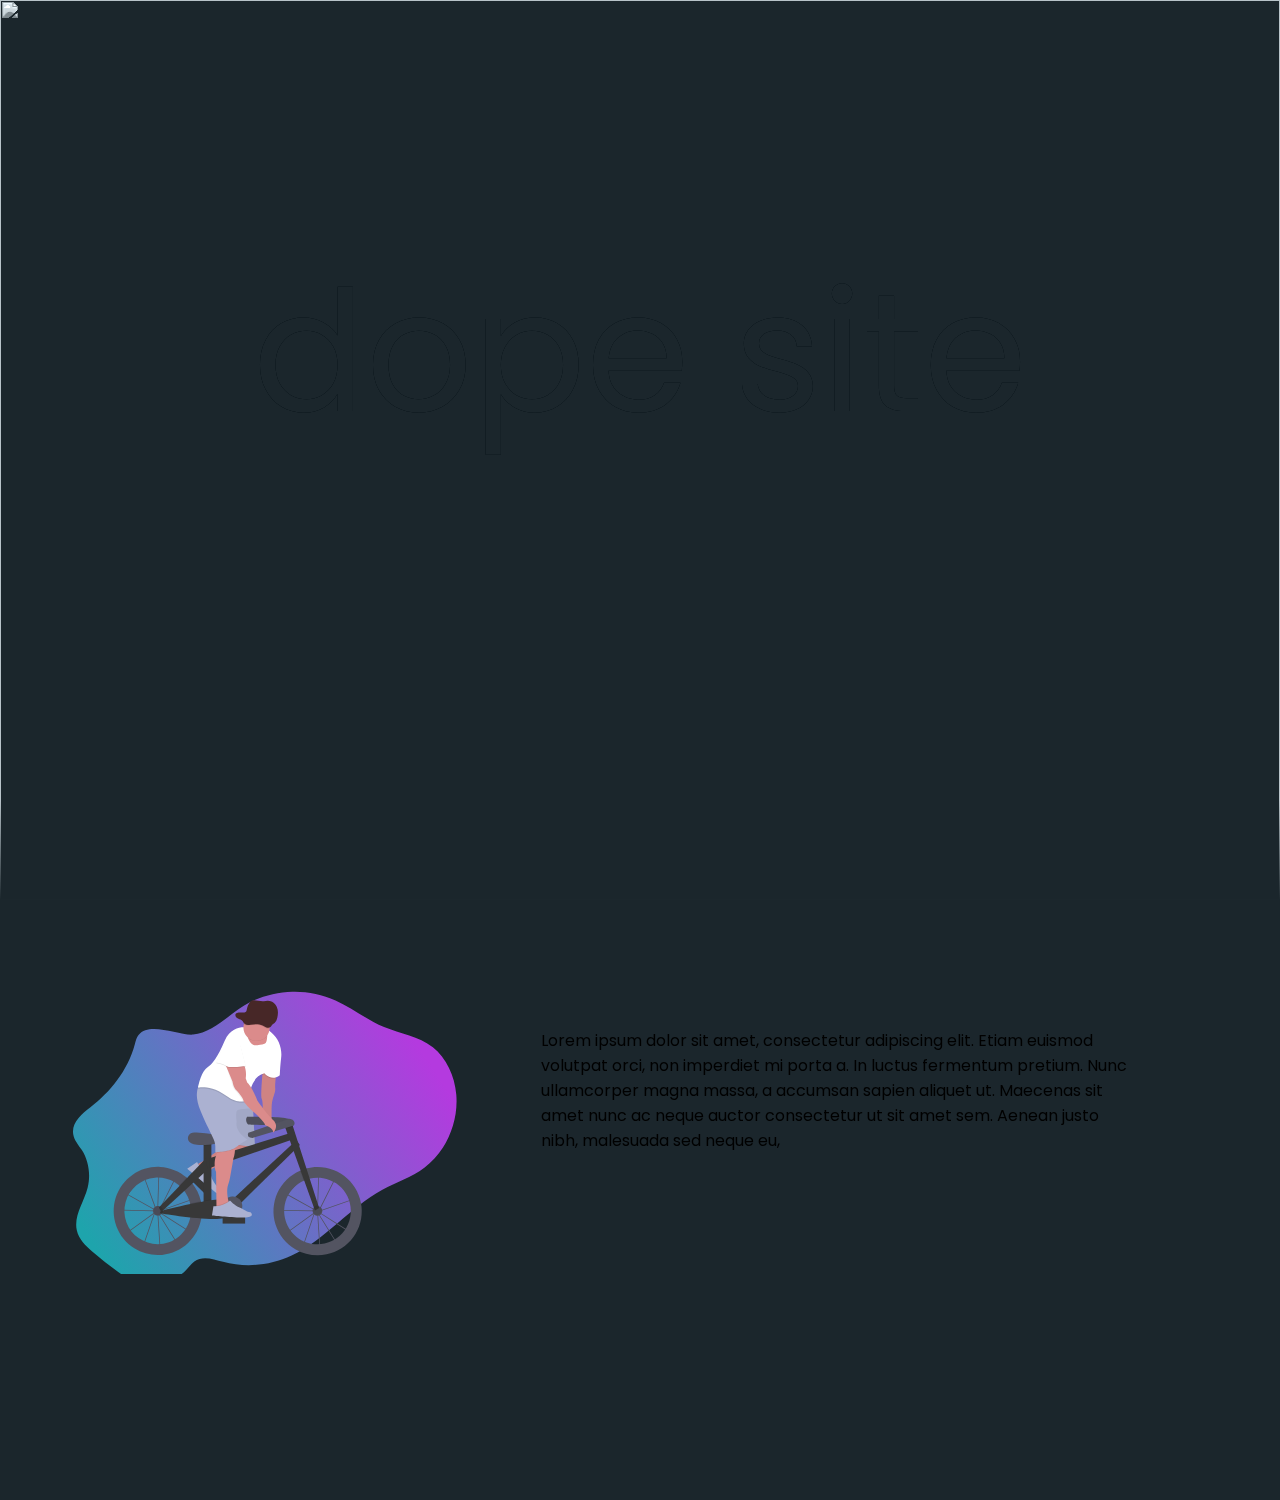
==== index.html @ 6557614a "inital" ====
<!DOCTYPE html>
<html lang="en">
<head>
    <meta charset="UTF-8">
    <meta name="viewport" content="width=device-width, initial-scale=1.0">
    <link rel="stylesheet" href="./css/style.css">
    <title>Document</title>
</head>
<body>
    <header>
        <section class="dope">
            <img src="./images/bg.jpg" alt="" class="src" id="bg">
            <img src="./images/moon.png" alt="" class="src" id="moon">
            <img src="./images/mountain.png" alt="" class="src" id="mountain">
            <img src="./images/road.png" alt="" class="src" id="road">
                <svg 
    id="logo"
    width="60%" 
    height="20%" 
    viewBox="0 0 586 137" 
    fill=""
    xmlns="http://www.w3.org/2000/svg">
        <mask id="path-1-outside-1" maskUnits="userSpaceOnUse" x="0" y="0" width="586" height="137">
        <rect fill="white" width="586" height="137"/>
        <path d="M3 65.2282C3 58.0431 4.44636 51.7561 7.33908 46.3673C10.2318 40.8929 14.188 36.6588 19.2077 33.665C24.3125 30.6712 30.0129 29.1743 36.3088 29.1743C41.7539 29.1743 46.8162 30.4574 51.4956 33.0235C56.175 35.5041 59.7484 38.7973 62.2157 42.903V5.69442H73.9567V100.641H62.2157V87.4251C59.9185 91.6164 56.5153 95.0806 52.0061 97.8178C47.4968 100.469 42.2219 101.795 36.1812 101.795C29.9704 101.795 24.3125 100.256 19.2077 97.1763C14.188 94.097 10.2318 89.7773 7.33908 84.2174C4.44636 78.6575 3 72.3278 3 65.2282ZM62.2157 65.3565C62.2157 60.0532 61.1522 55.4342 59.0252 51.4995C56.8982 47.5648 54.0055 44.571 50.347 42.5181C46.7737 40.3797 42.8174 39.3105 38.4784 39.3105C34.1393 39.3105 30.1831 40.3369 26.6097 42.3898C23.0363 44.4427 20.1862 47.4365 18.0592 51.3712C15.9322 55.3059 14.8687 59.9249 14.8687 65.2282C14.8687 70.617 15.9322 75.3216 18.0592 79.3418C20.1862 83.2765 23.0363 86.3131 26.6097 88.4515C30.1831 90.5044 34.1393 91.5309 38.4784 91.5309C42.8174 91.5309 46.7737 90.5044 50.347 88.4515C54.0055 86.3131 56.8982 83.2765 59.0252 79.3418C61.1522 75.3216 62.2157 70.6598 62.2157 65.3565Z"/>
        <path d="M124.083 101.795C117.532 101.795 111.577 100.298 106.217 97.3046C100.942 94.3108 96.7728 90.0767 93.7099 84.6024C90.7321 79.0424 89.2432 72.6272 89.2432 65.3565C89.2432 58.1714 90.7746 51.8417 93.8375 46.3673C96.9855 40.8074 101.239 36.5733 106.6 33.665C111.96 30.6712 117.958 29.1743 124.594 29.1743C131.23 29.1743 137.228 30.6712 142.588 33.665C147.948 36.5733 152.16 40.7646 155.223 46.239C158.371 51.7134 159.945 58.0859 159.945 65.3565C159.945 72.6272 158.328 79.0424 155.095 84.6024C151.947 90.0767 147.651 94.3108 142.205 97.3046C136.76 100.298 130.72 101.795 124.083 101.795ZM124.083 91.5309C128.252 91.5309 132.166 90.5472 135.824 88.5798C139.483 86.6125 142.418 83.6615 144.63 79.7267C146.927 75.792 148.076 71.002 148.076 65.3565C148.076 59.7111 146.97 54.921 144.758 50.9863C142.546 47.0516 139.653 44.1433 136.08 42.2615C132.506 40.2942 128.635 39.3105 124.466 39.3105C120.212 39.3105 116.299 40.2942 112.725 42.2615C109.237 44.1433 106.429 47.0516 104.302 50.9863C102.175 54.921 101.112 59.7111 101.112 65.3565C101.112 71.0875 102.133 75.9203 104.175 79.855C106.302 83.7898 109.109 86.7408 112.598 88.7081C116.086 90.5899 119.915 91.5309 124.083 91.5309Z"/>
        <path d="M186.828 43.288C189.125 39.2677 192.528 35.9318 197.037 33.2801C201.632 30.5429 206.949 29.1743 212.99 29.1743C219.201 29.1743 224.816 30.6712 229.836 33.665C234.94 36.6588 238.939 40.8929 241.832 46.3673C244.725 51.7561 246.171 58.0431 246.171 65.2282C246.171 72.3278 244.725 78.6575 241.832 84.2174C238.939 89.7773 234.94 94.097 229.836 97.1763C224.816 100.256 219.201 101.795 212.99 101.795C207.034 101.795 201.759 100.469 197.165 97.8178C192.656 95.0806 189.21 91.7019 186.828 87.6817V134H175.214V30.3291H186.828V43.288ZM234.302 65.2282C234.302 59.9249 233.239 55.3059 231.112 51.3712C228.985 47.4365 226.092 44.4427 222.434 42.3898C218.86 40.3369 214.904 39.3105 210.565 39.3105C206.311 39.3105 202.355 40.3797 198.696 42.5181C195.123 44.571 192.23 47.6076 190.018 51.6278C187.891 55.5625 186.828 60.1388 186.828 65.3565C186.828 70.6598 187.891 75.3216 190.018 79.3418C192.23 83.2765 195.123 86.3131 198.696 88.4515C202.355 90.5044 206.311 91.5309 210.565 91.5309C214.904 91.5309 218.86 90.5044 222.434 88.4515C226.092 86.3131 228.985 83.2765 231.112 79.3418C233.239 75.3216 234.302 70.617 234.302 65.2282Z"/>
        <path d="M325.267 62.7904C325.267 65.0144 325.14 67.3666 324.885 69.8472H268.987C269.412 76.7757 271.752 82.2073 276.006 86.142C280.345 89.9912 285.578 91.9158 291.703 91.9158C296.723 91.9158 300.892 90.761 304.21 88.4515C307.613 86.0565 309.996 82.8916 311.357 78.9569H323.864C321.992 85.7143 318.248 91.2315 312.633 95.5083C307.018 99.6996 300.041 101.795 291.703 101.795C285.067 101.795 279.112 100.298 273.837 97.3046C268.647 94.3108 264.563 90.0767 261.585 84.6024C258.607 79.0424 257.118 72.6272 257.118 65.3565C257.118 58.0859 258.565 51.7134 261.457 46.239C264.35 40.7646 268.391 36.5733 273.581 33.665C278.856 30.6712 284.897 29.1743 291.703 29.1743C298.34 29.1743 304.21 30.6285 309.315 33.5367C314.42 36.445 318.333 40.4652 321.056 45.5975C323.864 50.6441 325.267 56.3751 325.267 62.7904ZM313.271 60.3526C313.271 55.9047 312.293 52.0983 310.336 48.9334C308.379 45.683 305.699 43.2452 302.296 41.62C298.978 39.9092 295.277 39.0539 291.193 39.0539C285.322 39.0539 280.303 40.9357 276.134 44.6993C272.05 48.4629 269.71 53.6807 269.115 60.3526H313.271Z"/>
        <path d="M399.379 101.795C394.019 101.795 389.212 100.897 384.958 99.1009C380.704 97.2191 377.343 94.653 374.876 91.4026C372.408 88.0666 371.047 84.2602 370.792 79.9833H382.788C383.128 83.4904 384.745 86.3559 387.638 88.5798C390.615 90.8038 394.487 91.9158 399.251 91.9158C403.675 91.9158 407.164 90.9321 409.716 88.9647C412.268 86.9974 413.545 84.5168 413.545 81.523C413.545 78.4437 412.183 76.177 409.461 74.7228C406.738 73.1832 402.527 71.6863 396.826 70.2321C391.636 68.8635 387.382 67.4949 384.064 66.1263C380.831 64.6722 378.024 62.5766 375.641 59.8394C373.344 57.0166 372.196 53.3386 372.196 48.8051C372.196 45.2125 373.259 41.9194 375.386 38.9256C377.513 35.9318 380.534 33.5795 384.447 31.8688C388.361 30.0725 392.828 29.1743 397.847 29.1743C405.59 29.1743 411.843 31.1417 416.607 35.0764C421.372 39.0111 423.924 44.3999 424.265 51.2429H412.651C412.396 47.5648 410.907 44.6138 408.184 42.3898C405.547 40.1658 401.974 39.0539 397.464 39.0539C393.295 39.0539 389.977 39.952 387.51 41.7483C385.043 43.5446 383.809 45.8968 383.809 48.8051C383.809 51.1146 384.532 53.0392 385.979 54.5788C387.51 56.033 389.382 57.2305 391.594 58.1714C393.891 59.0268 397.039 60.0104 401.038 61.1224C406.057 62.491 410.141 63.8596 413.289 65.2282C416.437 66.5113 419.117 68.4786 421.329 71.1303C423.627 73.7819 424.818 77.2462 424.903 81.523C424.903 85.3722 423.839 88.8364 421.712 91.9158C419.585 94.9951 416.565 97.4329 412.651 99.2292C408.823 100.94 404.398 101.795 399.379 101.795Z"/>
        <path d="M447.295 18.9099C445.083 18.9099 443.211 18.1401 441.68 16.6004C440.148 15.0607 439.383 13.1789 439.383 10.9549C439.383 8.73098 440.148 6.84917 441.68 5.3095C443.211 3.76983 445.083 3 447.295 3C449.422 3 451.209 3.76983 452.655 5.3095C454.187 6.84917 454.952 8.73098 454.952 10.9549C454.952 13.1789 454.187 15.0607 452.655 16.6004C451.209 18.1401 449.422 18.9099 447.295 18.9099ZM452.91 30.3291V100.641H441.297V30.3291H452.91Z"/>
        <path d="M486.869 39.952V81.3947C486.869 84.8162 487.592 87.254 489.039 88.7081C490.485 90.0767 492.995 90.761 496.568 90.761H505.119V100.641H494.654C488.188 100.641 483.338 99.1437 480.105 96.1499C476.872 93.1561 475.256 88.2377 475.256 81.3947V39.952H466.195V30.3291H475.256V12.6229H486.869V30.3291H505.119V39.952H486.869Z"/>
        <path d="M583 62.7904C583 65.0144 582.872 67.3666 582.617 69.8472H526.72C527.145 76.7757 529.485 82.2073 533.739 86.142C538.078 89.9912 543.31 91.9158 549.436 91.9158C554.456 91.9158 558.625 90.761 561.943 88.4515C565.346 86.0565 567.728 82.8916 569.089 78.9569H581.596C579.724 85.7143 575.981 91.2315 570.366 95.5083C564.75 99.6996 557.774 101.795 549.436 101.795C542.8 101.795 536.844 100.298 531.569 97.3046C526.379 94.3108 522.295 90.0767 519.318 84.6024C516.34 79.0424 514.851 72.6272 514.851 65.3565C514.851 58.0859 516.297 51.7134 519.19 46.239C522.083 40.7646 526.124 36.5733 531.314 33.665C536.589 30.6712 542.63 29.1743 549.436 29.1743C556.072 29.1743 561.943 30.6285 567.047 33.5367C572.152 36.445 576.066 40.4652 578.789 45.5975C581.596 50.6441 583 56.3751 583 62.7904ZM571.004 60.3526C571.004 55.9047 570.025 52.0983 568.068 48.9334C566.112 45.683 563.432 43.2452 560.028 41.62C556.71 39.9092 553.009 39.0539 548.925 39.0539C543.055 39.0539 538.035 40.9357 533.866 44.6993C529.782 48.4629 527.443 53.6807 526.847 60.3526H571.004Z"/>
        </mask>
        <path d="M3 65.2282C3 58.0431 4.44636 51.7561 7.33908 46.3673C10.2318 40.8929 14.188 36.6588 19.2077 33.665C24.3125 30.6712 30.0129 29.1743 36.3088 29.1743C41.7539 29.1743 46.8162 30.4574 51.4956 33.0235C56.175 35.5041 59.7484 38.7973 62.2157 42.903V5.69442H73.9567V100.641H62.2157V87.4251C59.9185 91.6164 56.5153 95.0806 52.0061 97.8178C47.4968 100.469 42.2219 101.795 36.1812 101.795C29.9704 101.795 24.3125 100.256 19.2077 97.1763C14.188 94.097 10.2318 89.7773 7.33908 84.2174C4.44636 78.6575 3 72.3278 3 65.2282ZM62.2157 65.3565C62.2157 60.0532 61.1522 55.4342 59.0252 51.4995C56.8982 47.5648 54.0055 44.571 50.347 42.5181C46.7737 40.3797 42.8174 39.3105 38.4784 39.3105C34.1393 39.3105 30.1831 40.3369 26.6097 42.3898C23.0363 44.4427 20.1862 47.4365 18.0592 51.3712C15.9322 55.3059 14.8687 59.9249 14.8687 65.2282C14.8687 70.617 15.9322 75.3216 18.0592 79.3418C20.1862 83.2765 23.0363 86.3131 26.6097 88.4515C30.1831 90.5044 34.1393 91.5309 38.4784 91.5309C42.8174 91.5309 46.7737 90.5044 50.347 88.4515C54.0055 86.3131 56.8982 83.2765 59.0252 79.3418C61.1522 75.3216 62.2157 70.6598 62.2157 65.3565Z" stroke="white" stroke-width="6" mask="url(#path-1-outside-1)"/>
        <path d="M124.083 101.795C117.532 101.795 111.577 100.298 106.217 97.3046C100.942 94.3108 96.7728 90.0767 93.7099 84.6024C90.7321 79.0424 89.2432 72.6272 89.2432 65.3565C89.2432 58.1714 90.7746 51.8417 93.8375 46.3673C96.9855 40.8074 101.239 36.5733 106.6 33.665C111.96 30.6712 117.958 29.1743 124.594 29.1743C131.23 29.1743 137.228 30.6712 142.588 33.665C147.948 36.5733 152.16 40.7646 155.223 46.239C158.371 51.7134 159.945 58.0859 159.945 65.3565C159.945 72.6272 158.328 79.0424 155.095 84.6024C151.947 90.0767 147.651 94.3108 142.205 97.3046C136.76 100.298 130.72 101.795 124.083 101.795ZM124.083 91.5309C128.252 91.5309 132.166 90.5472 135.824 88.5798C139.483 86.6125 142.418 83.6615 144.63 79.7267C146.927 75.792 148.076 71.002 148.076 65.3565C148.076 59.7111 146.97 54.921 144.758 50.9863C142.546 47.0516 139.653 44.1433 136.08 42.2615C132.506 40.2942 128.635 39.3105 124.466 39.3105C120.212 39.3105 116.299 40.2942 112.725 42.2615C109.237 44.1433 106.429 47.0516 104.302 50.9863C102.175 54.921 101.112 59.7111 101.112 65.3565C101.112 71.0875 102.133 75.9203 104.175 79.855C106.302 83.7898 109.109 86.7408 112.598 88.7081C116.086 90.5899 119.915 91.5309 124.083 91.5309Z" stroke="white" stroke-width="6" mask="url(#path-1-outside-1)"/>
        <path d="M186.828 43.288C189.125 39.2677 192.528 35.9318 197.037 33.2801C201.632 30.5429 206.949 29.1743 212.99 29.1743C219.201 29.1743 224.816 30.6712 229.836 33.665C234.94 36.6588 238.939 40.8929 241.832 46.3673C244.725 51.7561 246.171 58.0431 246.171 65.2282C246.171 72.3278 244.725 78.6575 241.832 84.2174C238.939 89.7773 234.94 94.097 229.836 97.1763C224.816 100.256 219.201 101.795 212.99 101.795C207.034 101.795 201.759 100.469 197.165 97.8178C192.656 95.0806 189.21 91.7019 186.828 87.6817V134H175.214V30.3291H186.828V43.288ZM234.302 65.2282C234.302 59.9249 233.239 55.3059 231.112 51.3712C228.985 47.4365 226.092 44.4427 222.434 42.3898C218.86 40.3369 214.904 39.3105 210.565 39.3105C206.311 39.3105 202.355 40.3797 198.696 42.5181C195.123 44.571 192.23 47.6076 190.018 51.6278C187.891 55.5625 186.828 60.1388 186.828 65.3565C186.828 70.6598 187.891 75.3216 190.018 79.3418C192.23 83.2765 195.123 86.3131 198.696 88.4515C202.355 90.5044 206.311 91.5309 210.565 91.5309C214.904 91.5309 218.86 90.5044 222.434 88.4515C226.092 86.3131 228.985 83.2765 231.112 79.3418C233.239 75.3216 234.302 70.617 234.302 65.2282Z" stroke="white" stroke-width="6" mask="url(#path-1-outside-1)"/>
        <path d="M325.267 62.7904C325.267 65.0144 325.14 67.3666 324.885 69.8472H268.987C269.412 76.7757 271.752 82.2073 276.006 86.142C280.345 89.9912 285.578 91.9158 291.703 91.9158C296.723 91.9158 300.892 90.761 304.21 88.4515C307.613 86.0565 309.996 82.8916 311.357 78.9569H323.864C321.992 85.7143 318.248 91.2315 312.633 95.5083C307.018 99.6996 300.041 101.795 291.703 101.795C285.067 101.795 279.112 100.298 273.837 97.3046C268.647 94.3108 264.563 90.0767 261.585 84.6024C258.607 79.0424 257.118 72.6272 257.118 65.3565C257.118 58.0859 258.565 51.7134 261.457 46.239C264.35 40.7646 268.391 36.5733 273.581 33.665C278.856 30.6712 284.897 29.1743 291.703 29.1743C298.34 29.1743 304.21 30.6285 309.315 33.5367C314.42 36.445 318.333 40.4652 321.056 45.5975C323.864 50.6441 325.267 56.3751 325.267 62.7904ZM313.271 60.3526C313.271 55.9047 312.293 52.0983 310.336 48.9334C308.379 45.683 305.699 43.2452 302.296 41.62C298.978 39.9092 295.277 39.0539 291.193 39.0539C285.322 39.0539 280.303 40.9357 276.134 44.6993C272.05 48.4629 269.71 53.6807 269.115 60.3526H313.271Z" stroke="white" stroke-width="6" mask="url(#path-1-outside-1)"/>
        <path d="M399.379 101.795C394.019 101.795 389.212 100.897 384.958 99.1009C380.704 97.2191 377.343 94.653 374.876 91.4026C372.408 88.0666 371.047 84.2602 370.792 79.9833H382.788C383.128 83.4904 384.745 86.3559 387.638 88.5798C390.615 90.8038 394.487 91.9158 399.251 91.9158C403.675 91.9158 407.164 90.9321 409.716 88.9647C412.268 86.9974 413.545 84.5168 413.545 81.523C413.545 78.4437 412.183 76.177 409.461 74.7228C406.738 73.1832 402.527 71.6863 396.826 70.2321C391.636 68.8635 387.382 67.4949 384.064 66.1263C380.831 64.6722 378.024 62.5766 375.641 59.8394C373.344 57.0166 372.196 53.3386 372.196 48.8051C372.196 45.2125 373.259 41.9194 375.386 38.9256C377.513 35.9318 380.534 33.5795 384.447 31.8688C388.361 30.0725 392.828 29.1743 397.847 29.1743C405.59 29.1743 411.843 31.1417 416.607 35.0764C421.372 39.0111 423.924 44.3999 424.265 51.2429H412.651C412.396 47.5648 410.907 44.6138 408.184 42.3898C405.547 40.1658 401.974 39.0539 397.464 39.0539C393.295 39.0539 389.977 39.952 387.51 41.7483C385.043 43.5446 383.809 45.8968 383.809 48.8051C383.809 51.1146 384.532 53.0392 385.979 54.5788C387.51 56.033 389.382 57.2305 391.594 58.1714C393.891 59.0268 397.039 60.0104 401.038 61.1224C406.057 62.491 410.141 63.8596 413.289 65.2282C416.437 66.5113 419.117 68.4786 421.329 71.1303C423.627 73.7819 424.818 77.2462 424.903 81.523C424.903 85.3722 423.839 88.8364 421.712 91.9158C419.585 94.9951 416.565 97.4329 412.651 99.2292C408.823 100.94 404.398 101.795 399.379 101.795Z" stroke="white" stroke-width="6" mask="url(#path-1-outside-1)"/>
        <path d="M447.295 18.9099C445.083 18.9099 443.211 18.1401 441.68 16.6004C440.148 15.0607 439.383 13.1789 439.383 10.9549C439.383 8.73098 440.148 6.84917 441.68 5.3095C443.211 3.76983 445.083 3 447.295 3C449.422 3 451.209 3.76983 452.655 5.3095C454.187 6.84917 454.952 8.73098 454.952 10.9549C454.952 13.1789 454.187 15.0607 452.655 16.6004C451.209 18.1401 449.422 18.9099 447.295 18.9099ZM452.91 30.3291V100.641H441.297V30.3291H452.91Z" stroke="white" stroke-width="6" mask="url(#path-1-outside-1)"/>
        <path d="M486.869 39.952V81.3947C486.869 84.8162 487.592 87.254 489.039 88.7081C490.485 90.0767 492.995 90.761 496.568 90.761H505.119V100.641H494.654C488.188 100.641 483.338 99.1437 480.105 96.1499C476.872 93.1561 475.256 88.2377 475.256 81.3947V39.952H466.195V30.3291H475.256V12.6229H486.869V30.3291H505.119V39.952H486.869Z" stroke="white" stroke-width="6" mask="url(#path-1-outside-1)"/>
        <path d="M583 62.7904C583 65.0144 582.872 67.3666 582.617 69.8472H526.72C527.145 76.7757 529.485 82.2073 533.739 86.142C538.078 89.9912 543.31 91.9158 549.436 91.9158C554.456 91.9158 558.625 90.761 561.943 88.4515C565.346 86.0565 567.728 82.8916 569.089 78.9569H581.596C579.724 85.7143 575.981 91.2315 570.366 95.5083C564.75 99.6996 557.774 101.795 549.436 101.795C542.8 101.795 536.844 100.298 531.569 97.3046C526.379 94.3108 522.295 90.0767 519.318 84.6024C516.34 79.0424 514.851 72.6272 514.851 65.3565C514.851 58.0859 516.297 51.7134 519.19 46.239C522.083 40.7646 526.124 36.5733 531.314 33.665C536.589 30.6712 542.63 29.1743 549.436 29.1743C556.072 29.1743 561.943 30.6285 567.047 33.5367C572.152 36.445 576.066 40.4652 578.789 45.5975C581.596 50.6441 583 56.3751 583 62.7904ZM571.004 60.3526C571.004 55.9047 570.025 52.0983 568.068 48.9334C566.112 45.683 563.432 43.2452 560.028 41.62C556.71 39.9092 553.009 39.0539 548.925 39.0539C543.055 39.0539 538.035 40.9357 533.866 44.6993C529.782 48.4629 527.443 53.6807 526.847 60.3526H571.004Z" stroke="white" stroke-width="6" mask="url(#path-1-outside-1)"/>
                </svg>
        </section>
    </header>
    <main>
    <section class="presentation">

            <div class="pic">
        <svg
        viewBox="0 0 1058 785" 
        fill="none" 
        xmlns="http://www.w3.org/2000/svg"
        id="bike">
            <g id="undraw_Ride_a_bicycle_2yok 1" clip-path="url(#clip0)">
            <path id="background" d="M198.802 146.432C193.322 153.082 191.212 162.432 188.852 171.222C169.852 242.062 123.032 299.042 69.7121 339.742C47.1321 356.982 19.6421 380.102 24.5821 411.012C27.2421 427.612 38.9121 439.832 47.5821 453.352C65.7721 481.662 71.6721 520.142 63.0021 554.032C53.1421 592.592 25.5821 628.572 34.1121 667.562C39.3721 691.562 57.2321 708.642 74.4021 723.322C101.189 746.209 128.829 767.649 157.322 787.642C176.422 801.042 196.742 814.082 219.002 815.782C238.602 817.282 257.802 809.832 276.412 802.482C292.672 796.052 309.342 789.362 322.472 776.482C331.042 768.072 337.872 757.222 347.392 750.342C369.752 734.182 398.472 744.422 424.112 751.342C484.612 767.582 549.362 761.652 606.932 734.602C695.242 693.102 762.552 605.952 848.932 559.192C886.072 539.082 926.472 526.602 960.862 500.702C980.237 485.956 996.887 467.938 1010.06 447.462C1036.06 407.352 1050.12 356.212 1046.06 306.152C1042 256.092 1019.25 207.852 983.522 179.592C945.272 149.342 896.962 143.692 853.442 125.532C808.502 106.772 768.522 74.5322 724.012 54.4022C687.996 38.1588 648.8 30.185 609.3 31.0658C569.8 31.9466 530.998 41.6596 495.742 59.4922C447.302 83.9922 398.202 141.152 344.252 145.492C305.812 148.492 228.822 110.012 198.802 146.432Z" fill="url(#paint0_linear)"/>
            <g id="left-wheel">
            <path id="Vector" d="M255.23 716.99L248.96 619.05L248.83 618.84L242.51 621.04L213.43 705.89L167.18 673.1L240.85 619.69L240.92 619.48L241.34 619.33L246.09 615.88L168.85 572.57L149.93 593.37L152.93 612.87L241.75 614.49V616.49L151.27 614.87L147.85 592.73L173.75 564.27L212.5 519.07L213.19 520.94L221.39 511.94L251.85 517.4V516.19L253.85 516.25V517.76L299.21 525.88L256.92 610.49L250.75 614.96V615.46V616.02L348.55 581.94L336.94 673.15L253.94 620.28L251.02 618.64L299.96 697.52L255.23 716.99ZM251.23 622.65L257.08 714.03L297.13 696.65L251.23 622.65ZM170.65 673.08L212.44 702.71L239.78 622.97L170.65 673.08ZM252.97 617.42L255.06 618.59L335.41 669.79L346.21 584.92L252.97 617.42ZM245.87 610.22L248.38 614.27L248.82 613.95L251.82 519.42L222.08 514.1L213.92 523.1L245.87 610.22ZM170.45 571.16L245.29 613.16L243.99 611.03L212.41 524.76L175.22 565.63L170.45 571.16ZM253.85 519.77L250.85 612.49L255.37 609.21L296.28 527.39L253.85 519.77Z" fill="#535461"/>
            <path id="Vector_2" d="M364.92 589.95C360.91 572.131 352.79 555.495 341.21 541.37C336.911 536.121 332.171 531.25 327.04 526.81C307.314 509.779 282.491 499.779 256.467 498.381C230.443 496.983 204.692 504.265 183.254 519.085C161.816 533.904 145.906 555.422 138.02 580.262C130.134 605.102 130.719 631.857 139.683 656.328C148.647 680.799 165.482 701.601 187.547 715.47C209.612 729.339 235.657 735.488 261.595 732.954C287.533 730.42 311.895 719.345 330.858 701.468C349.822 683.591 362.312 659.923 366.37 634.18C367.314 628.119 367.789 621.994 367.79 615.86C367.797 607.144 366.834 598.454 364.92 589.95ZM249.73 704.3C231.498 704.281 213.714 698.647 198.797 688.164C183.879 677.682 172.552 662.859 166.356 645.712C160.16 628.565 159.395 609.926 164.165 592.329C168.935 574.732 179.009 559.031 193.018 547.361C207.026 535.692 224.288 528.619 242.457 527.106C260.627 525.593 278.821 529.712 294.567 538.904C310.312 548.096 322.845 561.914 330.46 578.48C338.076 595.045 340.405 613.554 337.13 631.49C333.38 651.933 322.58 670.414 306.611 683.718C290.642 697.021 270.514 704.304 249.73 704.3V704.3Z" fill="#535461"/>
            <path id="Vector_3" d="M249.73 628.27C256.805 628.27 262.54 622.535 262.54 615.46C262.54 608.385 256.805 602.65 249.73 602.65C242.655 602.65 236.92 608.385 236.92 615.46C236.92 622.535 242.655 628.27 249.73 628.27Z" fill="#535461"/>
            </g>
            <g id="right-wheel">
            <path id="Vector_4" d="M681.42 717.39L675.16 619.49L675.03 619.28L668.71 621.48L639.62 706.29L593.37 673.49L667.06 620.08L667.13 619.87L667.55 619.72L672.3 616.27L595.06 572.96L576.13 593.76L579.13 613.26L667.93 614.84V616.84L577.45 615.22L574.05 593.11L599.94 564.66L638.66 519.49L639.35 521.36L647.55 512.36L678.09 517.83V516.62L680.09 516.68V518.19L725.45 526.31L683.12 610.96L676.95 615.43V615.93V616.49L774.76 582.41L763.15 673.62L680.15 620.75L677.23 619.11L726.17 698L681.42 717.39ZM677.42 623.05L683.27 714.43L723.32 697.05L677.42 623.05ZM596.85 673.49L638.64 703.12L665.98 623.38L596.85 673.49ZM679.17 617.83L681.26 619L761.61 670.2L772.41 585.33L679.17 617.83ZM672.07 610.63L674.58 614.68L675.02 614.36L678.02 519.83L648.28 514.49L640.12 523.49L672.07 610.63ZM596.68 571.58L671.52 613.58L670.22 611.45L638.64 525.18L601.44 566.06L596.68 571.58ZM680.05 520.19L677.05 612.88L681.57 609.6L722.48 527.78L680.05 520.19Z" fill="#535461"/>
            <path id="Vector_5" d="M676.33 498.61C665.717 498.598 655.15 500.024 644.92 502.85C639.644 504.305 634.477 506.133 629.46 508.32C602.73 519.907 581.247 540.997 569.167 567.508C557.087 594.019 555.269 624.069 564.065 651.843C572.86 679.618 591.644 703.143 616.782 717.869C641.921 732.594 671.627 737.473 700.155 731.562C728.682 725.65 754.004 709.369 771.221 685.867C788.438 662.365 796.327 633.312 793.362 604.33C790.396 575.348 776.787 548.495 755.168 528.966C733.548 509.438 705.454 498.622 676.32 498.61H676.33ZM675.93 704.7C655.649 704.692 635.981 697.746 620.192 685.017C604.404 672.288 593.445 654.541 589.135 634.723C584.825 614.905 587.424 594.209 596.501 576.073C605.577 557.936 620.584 543.45 639.03 535.02C643.722 532.872 648.594 531.142 653.59 529.85C665.802 526.68 678.549 526.147 690.984 528.287C703.418 530.427 715.253 535.191 725.703 542.261C736.153 549.332 744.977 558.547 751.588 569.293C758.199 580.039 762.446 592.069 764.046 604.585C765.646 617.1 764.562 629.812 760.866 641.875C757.17 653.939 750.948 665.077 742.613 674.548C734.277 684.02 724.02 691.608 712.524 696.806C701.028 702.005 688.557 704.696 675.94 704.7H675.93Z" fill="#535461"/>
            <path id="Vector_6" d="M675.93 628.67C683.005 628.67 688.74 622.935 688.74 615.86C688.74 608.785 683.005 603.05 675.93 603.05C668.855 603.05 663.12 608.785 663.12 615.86C663.12 622.935 668.855 628.67 675.93 628.67Z" fill="#535461"/>
            </g>
            <g id="man-on-bike">
            <path id="Vector_7" d="M387 554.303L344.293 512.159L330.947 525.683L373.654 567.827L387 554.303Z" fill="#383838"/>
            <path id="Vector_8" d="M354.48 491.99C354.48 491.99 379.27 478.91 388.85 470.49C394.617 465.444 400.818 460.917 407.38 456.96L438.48 438.03L503.48 433.03L506.48 444.03C506.48 444.03 511.48 460.03 461.48 474.03C411.48 488.03 386.48 510.03 386.48 510.03C386.48 510.03 354.48 520.99 354.48 491.99Z" fill="#DB8B8B"/>
            <path id="Vector_9" opacity="0.1" d="M389.13 507.86C387.36 509.21 386.48 509.99 386.48 509.99C386.48 509.99 354.48 520.99 354.48 491.99C354.48 491.99 356.03 491.17 358.48 489.8C360.955 493.831 364.423 497.16 368.551 499.469C372.679 501.778 377.33 502.99 382.06 502.99H385.45L389.13 507.86Z" fill="black"/>
            <path id="Vector_10" opacity="0.05" d="M505.54 449.55C502.76 455.44 493.17 465.12 461.48 473.99C420.87 485.36 396.75 501.99 389.13 507.86C387.36 509.21 386.48 509.99 386.48 509.99C386.48 509.99 354.48 520.99 354.48 491.99C354.48 491.99 356.03 491.17 358.48 489.8C365.91 485.73 381.64 476.8 388.82 470.45C394.586 465.403 400.787 460.875 407.35 456.92L438.45 437.99L450.03 437.1L503.45 432.99L506.45 443.99C506.45 443.99 507.15 446.14 505.54 449.55Z" fill="black"/>
            <path id="Vector_11" d="M354.98 485.49L328.48 502.99L406.08 567.99C406.08 567.99 417.48 560.99 411.48 552.99C411.48 552.99 391.48 535.99 390.48 511.99L384.48 503.99H381.09C375.358 503.991 369.767 502.211 365.089 498.897C360.412 495.583 356.88 490.898 354.98 485.49V485.49Z" fill="#ABB1D1"/>
            <path id="Vector_12" opacity="0.1" d="M505.54 449.55C489.54 441.82 450.48 440.99 450.48 440.99L450.06 437.1L503.48 432.99L506.48 443.99C506.48 443.99 507.15 446.14 505.54 449.55Z" fill="black"/>
            <path id="Vector_13" d="M450.48 438.99C450.48 438.99 497.48 439.99 509.48 449.99L503.48 328.99H438.48L450.48 438.99Z" fill="#ABB1D1"/>
            <path id="Vector_14" opacity="0.05" d="M450.48 438.49C450.48 438.49 497.48 439.49 509.48 449.49L503.48 328.49H438.48L450.48 438.49Z" fill="black"/>
            <path id="Vector_15" d="M488.24 364.95C488.24 364.95 605.89 360.95 608.29 376.16C610.69 391.37 490.64 384.96 490.64 384.96C490.64 384.96 481.04 375.35 488.24 364.95Z" fill="#535461"/>
            <path id="Vector_16" opacity="0.05" d="M488.24 364.95C488.24 364.95 605.89 360.95 608.29 376.16C610.69 391.37 490.64 384.96 490.64 384.96C490.64 384.96 481.04 375.35 488.24 364.95Z" fill="black"/>
            <path id="Vector_17" d="M393 425.78H372.19V606.66H393V425.78Z" fill="#383838"/>
            <path id="Vector_18" opacity="0.1" d="M393 425.77V439.7C386.08 440.6 379 441.17 372.19 441.39V425.77H393Z" fill="black"/>
            <path id="Vector_19" d="M391.44 410.78C388.52 410.554 385.616 410.164 382.74 409.61C371.46 407.45 343.02 402.92 335.37 410.61C325.77 420.21 328.97 437.02 354.58 439.42C380.19 441.82 424.21 435.42 433.02 425.81C433.02 425.77 417.09 412.75 391.44 410.78Z" fill="#535461"/>
            <path id="Vector_20" d="M387.4 475.4L605.9 407.37L613.1 424.18L389 501.01L387.4 475.4Z" fill="#383838"/>
            <path id="Vector_21" d="M452 582.572L619.643 427L629 439.825L469.012 597L452 582.572Z" fill="#383838"/>
            <path id="Vector_22" opacity="0.1" d="M653.58 529.85C648.584 531.142 643.712 532.872 639.02 535.02L629.46 508.31C634.477 506.123 639.644 504.295 644.92 502.84L653.58 529.85Z" fill="black"/>
            <path id="Vector_23" d="M680.33 608.26L669.13 614.66L590.99 396.33L587.49 386.56L605.9 376.15L610.51 390.53L680.33 608.26Z" fill="#383838"/>
            <path id="Vector_24" opacity="0.1" d="M610.51 390.53L590.99 396.33L587.49 386.56L605.9 376.15L610.51 390.53Z" fill="black"/>
            <path id="Vector_25" d="M491.44 407.37L601.09 369.75C601.09 369.75 620.3 372.15 613.09 388.16L502.65 420.97C502.65 420.97 485.85 422.57 491.44 407.37Z" fill="#535461"/>
            <path id="Vector_26" opacity="0.1" d="M367.79 615.86C367.789 621.994 367.314 628.119 366.37 634.18C356.77 633.49 346.85 632.49 337.13 631.49C339.289 619.599 339.021 607.394 336.34 595.61C345.81 593.61 355.48 591.7 364.92 589.97C366.833 598.467 367.795 607.15 367.79 615.86V615.86Z" fill="black"/>
            <path id="Vector_27" opacity="0.1" d="M393 585.38V606.65H372.19V588.65C379.39 587.4 386.39 586.29 393 585.38Z" fill="black"/>
            <path id="Vector_28" d="M258.54 615.49C258.54 615.49 426.62 571.49 440.22 588.28C453.82 605.07 468.23 627.49 425.85 635.49C383.47 643.49 255.37 621.88 255.37 621.88L258.54 615.49Z" fill="#383838"/>
            <path id="Vector_29" opacity="0.1" d="M341.21 541.37L319.85 560.92C316.067 556.064 311.791 551.614 307.09 547.64L327.03 526.81C332.164 531.249 336.908 536.12 341.21 541.37V541.37Z" fill="black"/>
            <path id="Vector_30" d="M252.94 606.66L378.59 475.4L382.6 505.81L259.34 618.66L252.94 606.66Z" fill="#383838"/>
            <path id="Vector_31" opacity="0.1" d="M251.34 628.27C258.415 628.27 264.15 622.535 264.15 615.46C264.15 608.385 258.415 602.65 251.34 602.65C244.265 602.65 238.53 608.385 238.53 615.46C238.53 622.535 244.265 628.27 251.34 628.27Z" fill="black"/>
            <path id="Vector_32" opacity="0.1" d="M675.13 627.07C682.205 627.07 687.94 621.335 687.94 614.26C687.94 607.185 682.205 601.45 675.13 601.45C668.055 601.45 662.32 607.185 662.32 614.26C662.32 621.335 668.055 627.07 675.13 627.07Z" fill="black"/>
            <path id="Vector_33" opacity="0.1" d="M448.22 628.27C462.364 628.27 473.83 616.804 473.83 602.66C473.83 588.516 462.364 577.05 448.22 577.05C434.076 577.05 422.61 588.516 422.61 602.66C422.61 616.804 434.076 628.27 448.22 628.27Z" fill="black"/>
            <path id="Vector_34" d="M449.83 628.27C463.974 628.27 475.44 616.804 475.44 602.66C475.44 588.516 463.974 577.05 449.83 577.05C435.686 577.05 424.22 588.516 424.22 602.66C424.22 616.804 435.686 628.27 449.83 628.27Z" fill="#535461"/>
            <path id="Vector_35" d="M442.992 600.736L442.984 600.742C439.977 602.991 439.362 607.253 441.611 610.26L461.937 637.441C464.186 640.448 468.448 641.063 471.455 638.814L471.463 638.808C474.471 636.559 475.085 632.297 472.836 629.29L452.51 602.109C450.261 599.102 446 598.487 442.992 600.736Z" fill="#6C63FF"/>
            <path id="Vector_36" d="M565.48 246.99L563.1 277.1C562.826 280.914 562.876 284.744 563.25 288.55C563.56 291.92 563.25 297.82 559.95 306.82C555.713 318.317 553.523 330.467 553.48 342.72V376.99L530.48 372.99C530.48 372.99 531.48 324.99 527.48 316.99C523.48 308.99 530.48 237.99 530.48 237.99L565.48 246.99Z" fill="#DB8B8B"/>
            <path id="Vector_37" opacity="0.05" d="M564.3 261.91L563.1 277.1C562.83 280.911 562.883 284.738 563.26 288.54C563.57 291.91 563.26 297.81 559.96 306.82C555.723 318.317 553.533 330.467 553.49 342.72V376.99L530.49 372.99C530.49 372.99 531.49 324.99 527.49 316.99C524.66 311.32 527.34 274.05 529.15 252.78C529.9 244.03 530.49 237.99 530.49 237.99L565.49 246.99L564.3 261.91Z" fill="black"/>
            <path id="Vector_38" d="M451.5 476.99L442.85 526.19C441.759 532.759 440.086 539.218 437.85 545.49C432.78 559.35 436.02 578.78 438.48 589.38C439.57 594.06 440.48 597.02 440.48 597.02L414.48 611.02L406.48 605.02V601.02L405.48 512.02C399.48 498.02 401.48 477.02 405.48 469.02C406.617 466.392 407.417 463.63 407.86 460.8C409.86 450.08 410.48 435.02 410.48 435.02C410.48 435.02 426.48 408.02 445.48 426.02C452.48 432.65 455.14 441.32 455.7 449.62C456.68 463.83 451.5 476.99 451.5 476.99Z" fill="#DB8B8B"/>
            <path id="Vector_39" opacity="0.1" d="M455.7 449.59C441.83 457.83 417.7 460.16 407.86 460.77C409.86 450.05 410.48 434.99 410.48 434.99C410.48 434.99 426.48 407.99 445.48 425.99C452.48 432.62 455.14 441.29 455.7 449.59Z" fill="black"/>
            <path id="Vector_40" d="M489.48 424.99C478.846 430.653 468.797 437.352 459.48 444.99C443.48 457.99 403.48 458.99 403.48 458.99V443.99C404.48 425.99 387.48 405.99 364.48 349.99C349.79 314.23 353.86 293.99 358.72 283.99C361.48 278.34 364.48 275.99 364.48 275.99L489.48 299.99L493.95 313.39L503.48 341.99C503.48 341.99 468.48 343.99 462.48 346.99C456.48 349.99 460.48 376.99 460.48 376.99C454.48 404.99 489.48 424.99 489.48 424.99Z" fill="#ABB1D1"/>
            <path id="Vector_41" opacity="0.1" d="M565.48 246.99L564.3 261.91C546.9 266.91 534.48 250.99 534.48 250.99C532.665 251.477 530.882 252.074 529.14 252.78C529.89 244.03 530.48 237.99 530.48 237.99L565.48 246.99Z" fill="black"/>
            <path id="Vector_42" opacity="0.1" d="M493.95 313.39C493.48 318.06 493.48 320.99 493.48 320.99C493.48 320.99 470.48 339.99 431.48 310.99C392.48 281.99 357.48 289.99 357.48 289.99C357.48 289.99 357.89 287.67 358.72 283.99C361.48 278.34 364.48 275.99 364.48 275.99L489.48 299.99L493.95 313.39Z" fill="black"/>
            <path id="Vector_43" d="M578.96 207.94C576.35 228.29 575.48 253.94 575.48 253.94C552.48 271.94 534.48 248.94 534.48 248.94C512.76 254.77 502.55 273.78 497.74 290.37C495.164 299.344 493.732 308.607 493.48 317.94C493.48 317.94 487.4 322.94 476.2 323.94C465.61 324.83 450.43 322.07 431.48 307.94C392.48 278.94 357.48 286.94 357.48 286.94C357.48 286.94 364.48 246.94 380.48 234.94C396.48 222.94 408.48 207.94 428.48 161.94C448.48 115.94 489.48 126.94 489.48 126.94C489.48 126.94 491.48 117.94 528.48 126.94C537.492 129.302 545.834 133.721 552.85 139.85C572.64 156.49 582.24 182.3 578.96 207.94Z" fill="white"/>
            <path id="Vector_44" d="M541.85 149.49C541.8 150.82 541.69 152.3 541.51 153.95C539.51 171.95 537.51 169.95 515.51 173.95C501.83 176.44 494.72 165.01 491.3 156.01C490.062 152.75 489.128 149.382 488.51 145.95L536.51 137.95C536.51 137.95 542.26 136.34 541.85 149.49Z" fill="#DB8B8B"/>
            <path id="Vector_45" opacity="0.05" d="M497.74 290.42C495.164 299.394 493.732 308.657 493.48 317.99C493.48 317.99 487.4 322.99 476.2 323.99C475.884 323.353 475.643 322.682 475.48 321.99C473.48 312.99 458.48 296.99 458.48 296.99C448.48 287.99 446.48 271.99 446.48 271.99L429.98 223.49L424.48 218.99C424.48 218.99 447.48 200.99 467.48 215.99C487.48 230.99 481.48 262.99 481.48 262.99L485.48 273.99C489.63 277.49 493.85 283.66 497.74 290.42Z" fill="black"/>
            <path id="Vector_46" d="M427.48 217.99L449.48 270.99C449.48 270.99 451.48 286.99 461.48 295.99C461.48 295.99 476.48 311.99 478.48 320.99C480.48 329.99 508.48 353.99 508.48 353.99C508.48 353.99 534.48 377.99 536.48 386.99C536.48 386.99 560.48 393.99 557.48 407.99C557.48 407.99 575.48 389.99 557.48 372.99C539.48 355.99 515.48 320.99 515.48 320.99C515.48 320.99 501.48 283.99 488.48 272.99L484.48 261.99C484.48 261.99 490.48 229.99 470.48 214.99C450.48 199.99 427.48 217.99 427.48 217.99Z" fill="#DB8B8B"/>
            <path id="Vector_47" opacity="0.1" d="M440.48 596.99L414.48 610.99L406.48 604.99V600.99C415.464 600.352 424.193 597.718 432.03 593.28C434.43 591.92 436.69 590.58 438.5 589.4C439.55 594.03 440.48 596.99 440.48 596.99Z" fill="black"/>
            <path id="Vector_48" opacity="0.1" d="M470.48 175.99L484.48 230.99C484.48 230.99 441.48 237.99 432.48 230.99C423.48 223.99 406.48 221.99 406.48 221.99C406.48 221.99 424.48 169.99 434.48 163.99C444.48 157.99 470.48 175.99 470.48 175.99Z" fill="black"/>
            <path id="Vector_49" d="M470.48 173.99L484.48 228.99C484.48 228.99 441.48 235.99 432.48 228.99C423.48 221.99 406.48 219.99 406.48 219.99C406.48 219.99 424.48 167.99 434.48 161.99C444.48 155.99 470.48 173.99 470.48 173.99Z" fill="white"/>
            <path id="Vector_50" opacity="0.1" d="M541.85 148.49C539.049 152.356 535.487 155.609 531.383 158.047C527.278 160.485 522.718 162.058 517.983 162.669C513.248 163.28 508.439 162.915 503.85 161.598C499.261 160.281 494.99 158.039 491.3 155.01C490.062 151.75 489.128 148.382 488.51 144.95L536.51 136.95C536.51 136.95 542.26 135.34 541.85 148.49Z" fill="black"/>
            <path id="Vector_51" d="M548.48 126.99C548.48 136.273 544.793 145.175 538.229 151.739C531.665 158.303 522.763 161.99 513.48 161.99C504.197 161.99 495.295 158.303 488.731 151.739C482.168 145.175 478.48 136.273 478.48 126.99C478.48 126.41 478.48 125.83 478.48 125.25C478.711 115.967 482.62 107.157 489.346 100.756C496.073 94.3555 505.067 90.8893 514.35 91.12C523.633 91.3508 532.443 95.2595 538.844 101.986C545.245 108.713 548.711 117.707 548.48 126.99V126.99Z" fill="#DB8B8B"/>
            <path id="Vector_52" d="M482.98 630.49H422.98V649.49H482.98V630.49Z" fill="#383838"/>
            <path id="Vector_53" d="M431.99 595.23C437.36 592.23 442.07 589.23 442.48 587.99C442.48 587.99 456.03 602.29 468.1 606.73C472.159 608.229 476.044 610.16 479.69 612.49C484.47 615.49 491.29 619.02 497.48 619.02C497.48 619.02 511.48 631.02 484.48 633.02C457.48 635.02 394.48 628.02 394.48 628.02L398.48 603.02C410.167 603.705 421.804 601 431.99 595.23Z" fill="#ABB1D1"/>
            </g>
            <g id="hat">
            <path id="Vector_54" opacity="0.1" d="M548.48 119.99C548.483 123.216 548.039 126.426 547.16 129.53C544.455 130.12 541.633 129.861 539.08 128.79C535.34 127.32 532.13 124.79 528.54 122.97C518.43 117.85 506.4 118.86 495.2 120.55C489.64 121.39 483.33 122.17 478.96 118.63C478.81 118.511 478.666 118.385 478.53 118.25C478.761 108.967 482.67 100.157 489.396 93.7561C496.123 87.3555 505.117 83.8893 514.4 84.12C523.683 84.3508 532.493 88.2595 538.894 94.9865C545.295 101.713 548.761 110.707 548.53 119.99H548.48Z" fill="black"/>
            <path id="Vector_55" d="M457.624 96.9267C459.754 103.607 469.984 103.817 475.234 108.737C477.964 111.297 479.234 115.077 482.234 117.357C486.404 120.537 492.424 119.837 497.734 119.077C508.424 117.557 519.904 116.647 529.544 121.257C532.964 122.887 536.034 125.167 539.604 126.497C543.174 127.827 547.604 127.987 550.504 125.627C552.824 123.737 553.674 120.627 555.774 118.547C557.404 116.907 559.674 115.987 561.534 114.547C565.614 111.467 567.374 106.447 568.534 101.647C570.934 91.7667 571.624 81.1167 567.534 71.7467C563.444 62.3767 553.604 54.7467 542.864 55.2367C539.574 55.3867 536.364 56.2367 533.084 56.5967C524.534 57.4667 516.084 54.5967 507.504 54.1067C505.015 53.8039 502.49 54.1483 500.174 55.1067C498.427 56.0775 496.92 57.4273 495.764 59.0567C491.836 64.2021 489.146 70.1836 487.904 76.5367C486.904 81.3267 486.854 85.6667 480.984 86.4067C474.314 87.2867 453.114 82.7967 457.624 96.9267Z" fill="#472727"/>
            </g>
            </g>
            <defs>
            <linearGradient id="paint0_linear" x1="937" y1="163.5" x2="88" y2="722" gradientUnits="userSpaceOnUse">
            <stop stop-color="#B43ADF"/>
            <stop offset="1" stop-color="#1EA4AC"/>
            </linearGradient>
            <clipPath id="clip0">
            <rect width="1057.7" height="784.98" fill="white"/>
            </clipPath>
            </defs>
            </svg>
            </div>

        <div class="writings">
            Lorem ipsum dolor sit amet, consectetur adipiscing elit. Etiam euismod volutpat orci, non imperdiet mi porta a. In luctus fermentum pretium. Nunc ullamcorper magna massa, a accumsan sapien aliquet ut. Maecenas sit amet nunc ac neque auctor consectetur ut sit amet sem. Aenean justo nibh, malesuada sed neque eu,
            </div>
    </section>

</main>
    <script src="./js/app.js"></script>
</body>
</html>
---- css/style.css ----
@import url('https://fonts.googleapis.com/css?family=Poppins:300,400,500,600,700,800,900&dislpay=swap');
@import url('"https://fonts.googleapis.com/css2?family=Roboto+Slab&display=swap"');

*{
    margin: 0;
    padding: 0;
    font-family: 'Poppins', sans-serif;
}

:root{
    font-size: 16px;
    --bg-color: #1b262c;
    --text-color: #bbe1fa;
    --btn-color: #0f4c75;
    --btn-hover: #3282b8;
}


header{
    display: flex;
}

body{

    background: #1b262c;
    min-height: 1500px;
    font-family: 'Poppins', sans-serif;
}

body::-webkit-scrollbar{
    width: 0.25rem;
}

body::-webkit-scrollbar-track{
    background: #0f4c75;
}

body::-webkit-scrollbar-thumb{
    background: #3282b8;
}


.dope{
    position: relative;
    width: 100%;
    height: 100vh;
    overflow: hidden;
    display: flex;
    align-items: center;

}
.dope:before{
    content: '';
    position: absolute;
    bottom: 0;
    width: 100%;
    height: 100px;
    background: linear-gradient(to top, #1b262c, transparent);
    z-index: 10000;

}
.dope:after{
    content: '';
    position: absolute;
    top: 0;
    left: 0;
    width: 100%;
    height: 100%;
    background: #1b262c;
    z-index: 10000;
    mix-blend-mode: color;

}
.dope img{
    position: absolute;
    top: 0;
    left: 0;
    width: 100%;
    height: 100%;
    object-fit: cover;
    pointer-events: none;

}

#logo{
    position: relative;
    top: 1%;
    left: 50%;
    transform: translate(-50%, -50%);
    z-index: 1;
    animation: fill 0.2s ease forwards 2.5s;

}

#logo path:nth-child(1){
    stroke-dasharray: 720px;
    stroke-dashoffset: 720px;
    animation: line-anim 2.5s ease forwards 1s;
}

#logo path:nth-child(2){
    stroke-dasharray: 720px;
    stroke-dashoffset: 720px;
    animation: line-anim 2.5s ease forwards 1.1s;
}

#logo path:nth-child(3){
    stroke-dasharray: 720px;
    stroke-dashoffset: 720px;
    animation: line-anim 2.5s ease forwards 1.2s;
}

#logo path:nth-child(4){
    stroke-dasharray: 720px;
    stroke-dashoffset: 720px;
    animation: line-anim 2.5s ease forwards 1.3s;
}

#logo path:nth-child(5){
    stroke-dasharray: 720px;
    stroke-dashoffset: 720px;
    animation: line-anim 2.5s ease forwards 1.4s;
}

#logo path:nth-child(6){
    stroke-dasharray: 720px;
    stroke-dashoffset: 720px;
    animation: line-anim 2.5s ease forwards 1.5s;
}

#logo path:nth-child(7){
    stroke-dasharray: 720px;
    stroke-dashoffset: 720px;
    animation: line-anim 2.5s ease forwards 1.6s;
}

#logo path:nth-child(8){
    stroke-dasharray: 720px;
    stroke-dashoffset: 720px;
    animation: line-anim 2.5s ease forwards 1.7s;
}

#logo path:nth-child(9){
    stroke-dasharray: 720px;
    stroke-dashoffset: 720px;
    animation: line-anim 2.5s ease forwards 1.8s;
}

@keyframes line-anim{
    to{
        stroke-dashoffset: 0;
    }
}

@keyframes fill{
    to{
        fill: white;
    }
}

#road{
    z-index: 2;
}

main{
    height: 30vh;
    display: grid;
    grid-template-rows: 1fr, 1fr;
    font-family: 'Poppins', sans-serif;

}


.pic{
    flex: 1;
    padding-top: 5rem;
}


.writings{
    flex: 1.5;
    margin: 5rem;
}

.presentation{
    display: flex;
    width: 90%;
    margin: auto;
    align-items: center;

}
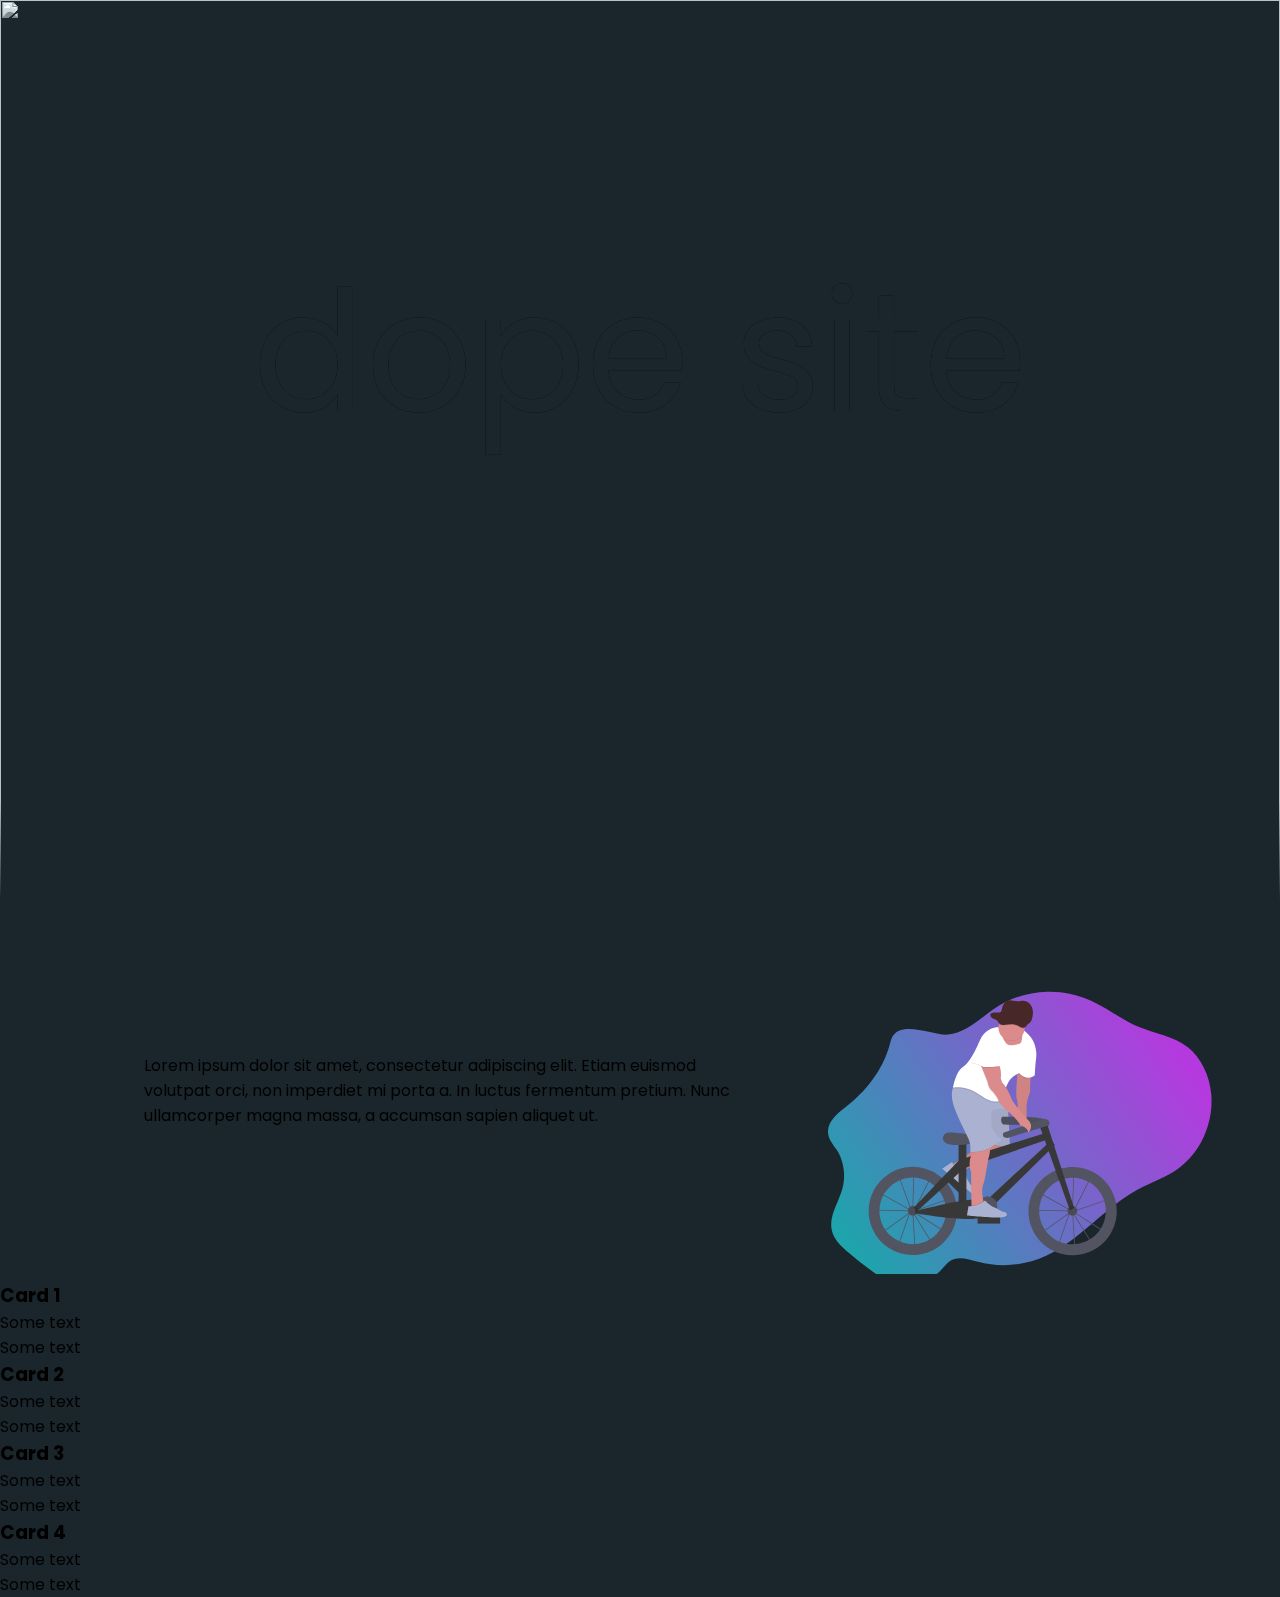
==== commit 2d15f7ac: "Chrome mobile header color" ====
--- a/index.html
+++ b/index.html
@@ -1,6 +1,10 @@
 <!DOCTYPE html>
 <html lang="en">
 <head>
+    
+    <meta name="theme-color" content="#4285f4">
+    <meta name="msapplication-navbutton-color" content="#4285f4">
+    <meta name="apple-mobile-web-app-status-bar-style" content="#4285f4">
     <meta charset="UTF-8">
     <meta name="viewport" content="width=device-width, initial-scale=1.0">
     <link rel="stylesheet" href="./css/style.css">
@@ -9,10 +13,10 @@
 <body>
     <header>
         <section class="dope">
-            <img src="./images/bg.jpg" alt="" class="src" id="bg">
-            <img src="./images/moon.png" alt="" class="src" id="moon">
-            <img src="./images/mountain.png" alt="" class="src" id="mountain">
-            <img src="./images/road.png" alt="" class="src" id="road">
+            <img src="https://user-images.githubusercontent.com/63555038/93126018-b609d080-f6ed-11ea-986c-821593bbb735.jpg" alt="" class="src" id="bg">
+            <img src="https://user-images.githubusercontent.com/63555038/93126313-fd905c80-f6ed-11ea-8b4d-a57a35324eeb.png" alt="" class="src" id="moon">
+            <img src="https://user-images.githubusercontent.com/63555038/93126484-36303600-f6ee-11ea-83fa-a2b7e4cba04e.png" alt="" class="src" id="mountain">
+            <img src="https://user-images.githubusercontent.com/63555038/93126538-4811d900-f6ee-11ea-9879-cc212ad32915.png" alt="" class="src" id="road">
                 <svg 
     id="logo"
     width="60%" 
@@ -42,10 +46,14 @@
                 </svg>
         </section>
     </header>
-    <main>
+<main>
     <section class="presentation">
 
-            <div class="pic">
+        <div class="writings">
+            Lorem ipsum dolor sit amet, consectetur adipiscing elit. Etiam euismod volutpat orci, non imperdiet mi porta a. In luctus fermentum pretium. Nunc ullamcorper magna massa, a accumsan sapien aliquet ut.
+            </div>
+
+    <div class="pic">
         <svg
         viewBox="0 0 1058 785" 
         fill="none" 
@@ -126,14 +134,47 @@
             <rect width="1057.7" height="784.98" fill="white"/>
             </clipPath>
             </defs>
-            </svg>
-            </div>
+        </svg>
+        
+        </section>
 
-        <div class="writings">
-            Lorem ipsum dolor sit amet, consectetur adipiscing elit. Etiam euismod volutpat orci, non imperdiet mi porta a. In luctus fermentum pretium. Nunc ullamcorper magna massa, a accumsan sapien aliquet ut. Maecenas sit amet nunc ac neque auctor consectetur ut sit amet sem. Aenean justo nibh, malesuada sed neque eu,
-            </div>
-    </section>
+        <section class="cards">
 
+            <div class="row">
+                <div class="column">
+                  <div class="card">
+                    <h3>Card 1</h3>
+                    <p>Some text</p>
+                    <p>Some text</p>
+                  </div>
+                </div>
+              
+                <div class="column">
+                  <div class="card">
+                    <h3>Card 2</h3>
+                    <p>Some text</p>
+                    <p>Some text</p>
+                  </div>
+                </div>
+                
+                <div class="column">
+                  <div class="card">
+                    <h3>Card 3</h3>
+                    <p>Some text</p>
+                    <p>Some text</p>
+                  </div>
+                </div>
+                
+                <div class="column">
+                  <div class="card">
+                    <h3>Card 4</h3>
+                    <p>Some text</p>
+                    <p>Some text</p>
+                  </div>
+                </div>
+              </div>
+
+        </section>
 </main>
     <script src="./js/app.js"></script>
 </body>
